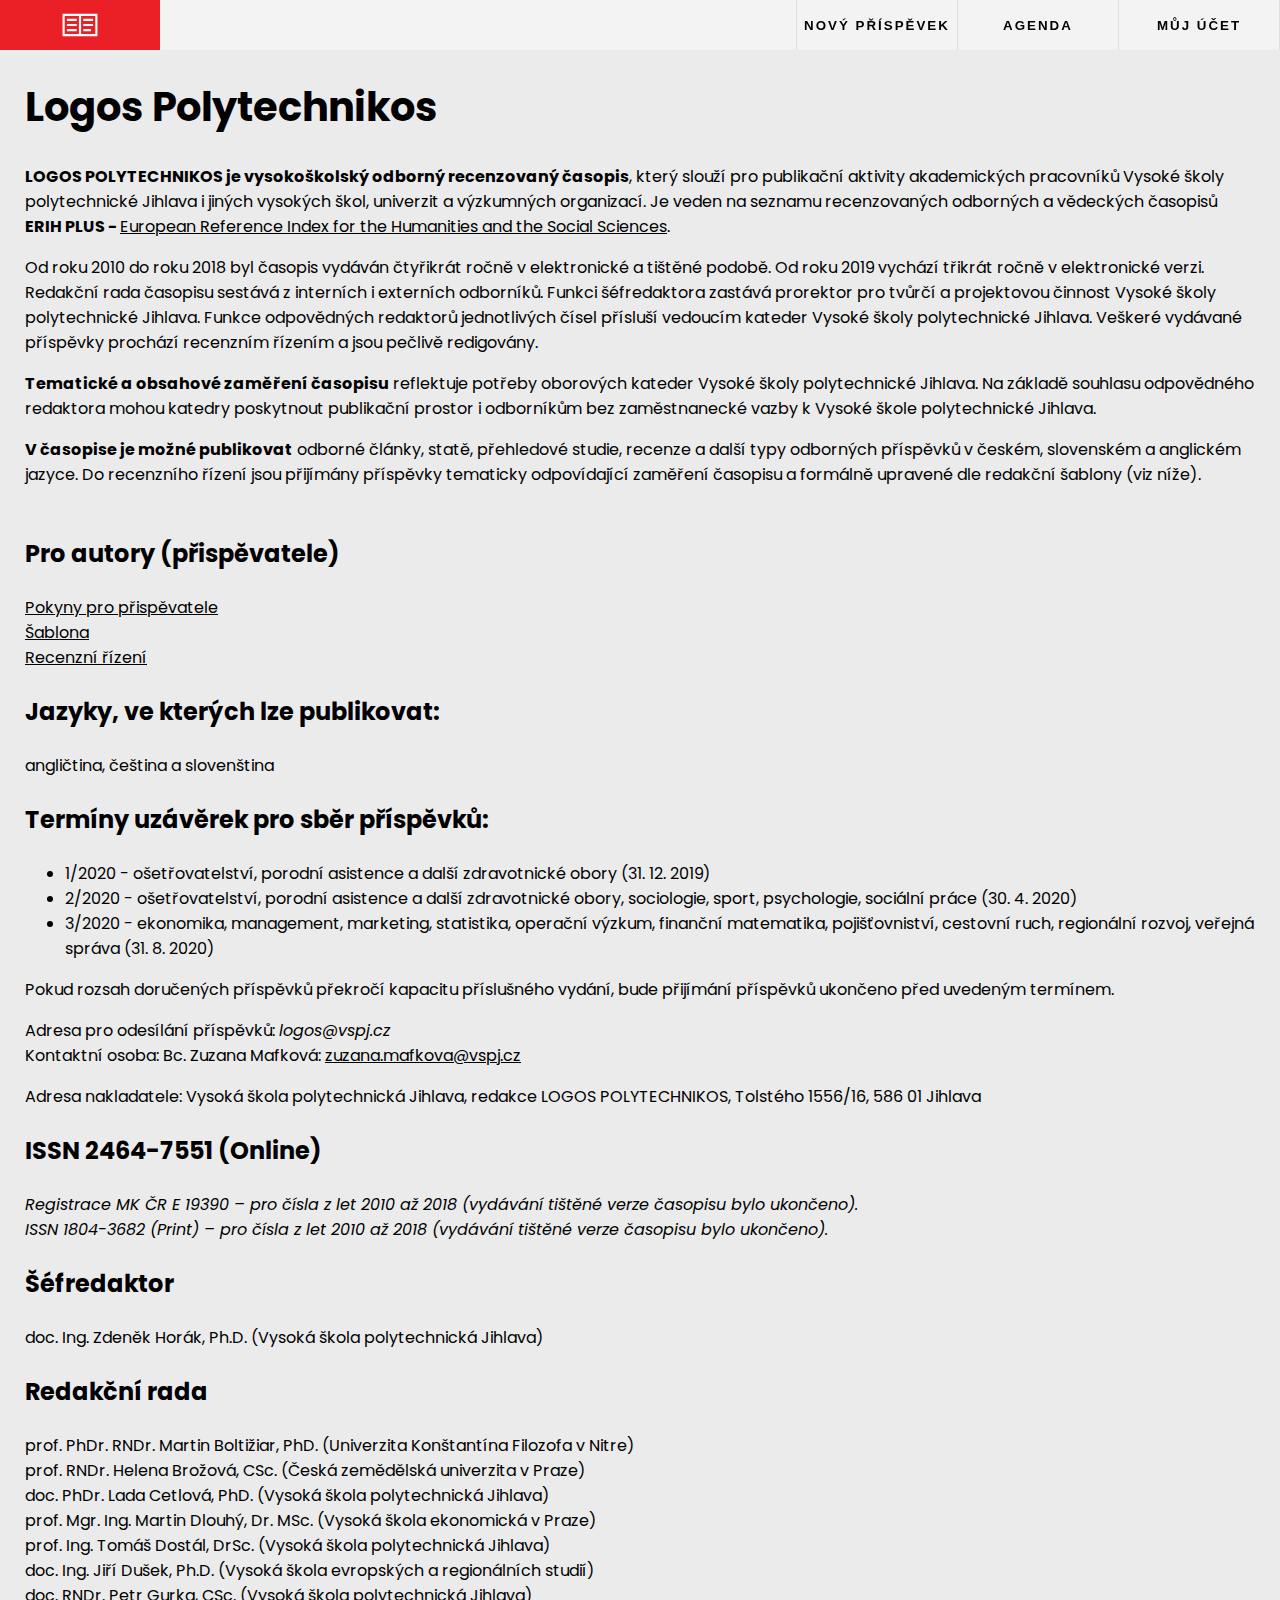
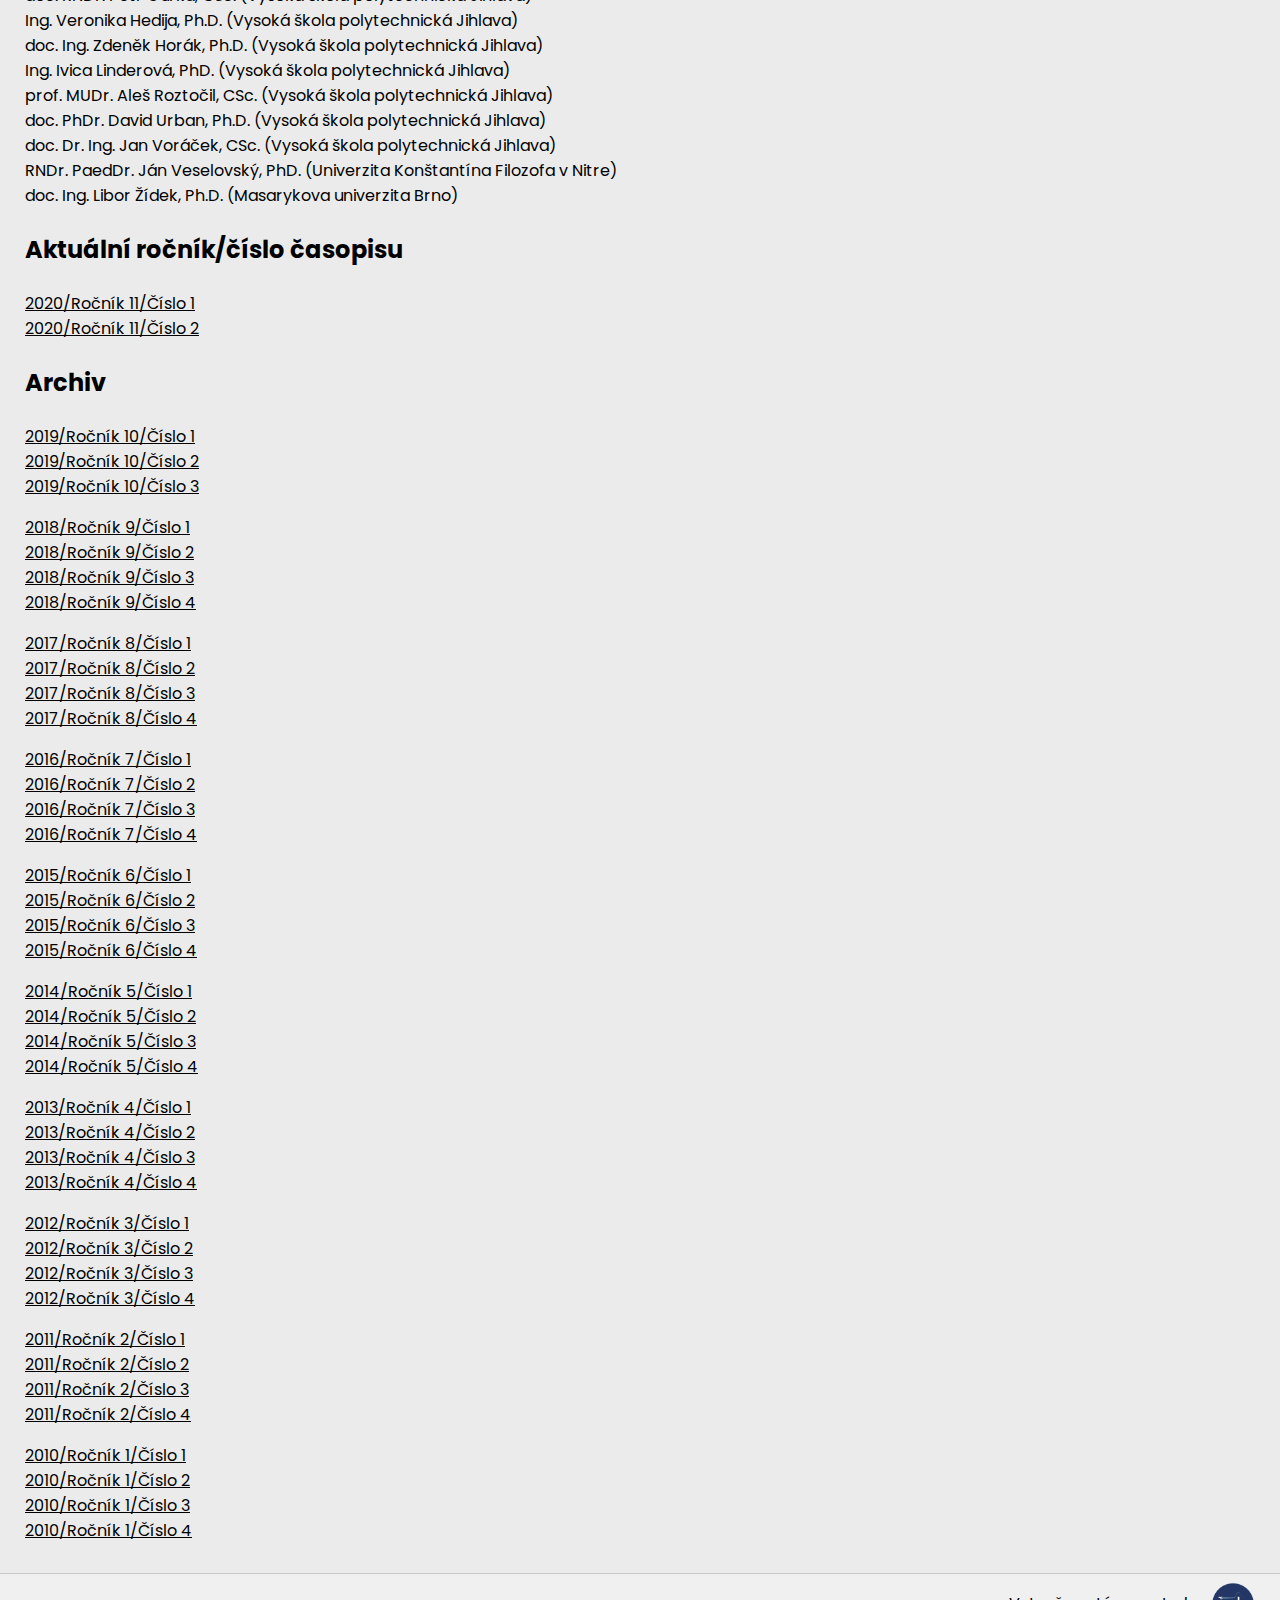
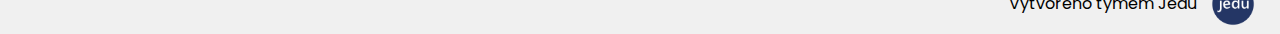
==== Source/index.html @ 64a35607 "First Web-page design" ====
<!DOCTYPE html>

<html lang="cs">

<head>

    <meta http-equiv="content-type" content="text/html;charset=utf-8">
    <meta name="viewport" content="width=device-width, initial-scale=1">
    <link rel="icon" type="image/x-icon" href="icon.png" />
    <title>Logos Polytechnikos</title>
    <link rel="stylesheet" href="https://fonts.googleapis.com/css?family=Poppins">
    <link rel="stylesheet" href="headerStyle.css">
    <link rel="stylesheet" href="style.css">
    <script src="header.js"></script>

</head>

<body>

    <div id="menu">

        <div id="menu-content">

            <div class="center">
                <a href="index.html" class="menu-item menu-element left">
                    <svg class="menu-link center" width="1365.333" height="1098.667" viewBox="0 0 1024 824">
                        <path d="M32 412v310h960V102H32v310zm450 0v250H92V162h390v250zm450 0v250H542V162h390v250zM152 269v30h270v-60H152v30zm0 143v30h270v-60H152v30zm0 143v30h270v-60H152v30zm450-286v30h270v-60H602v30zm0 143v30h270v-60H602v30zm0 143v30h210v-60H602v30z"/>
                    </svg>
                </a>
            </div>

            <div class="right menu-show">

                <div class="menu-show-img right">
                    <a onclick="toggleMenu()" class="menu-item menu-element right">
                        <svg class="menu-link center" width="248" height="245.333" viewBox="0 0 186 184">
                            <path d="M25 38v13h135V25H25v13zm0 54v13h135V79H25v13zm0 54v13h135v-26H25v13z"/>
                        </svg>
                    </a>
                </div>
            </div>

            <div class="right" id="menu-pages">
                <div class="menu-separator left"></div>
                <a href="prispevek.html" class="menu-item menu-element menu-btn left">
                    <div class="menu-link center">Nový příspěvek</div>
                </a>
                <div class="menu-separator left"></div>
                <a href="agenda.html" class="menu-item menu-element menu-btn left">
                    <div class="menu-link center">Agenda</div>
                </a>
                <div class="menu-separator left"></div>
                <a href="ucet.html" class="menu-item menu-element menu-btn left">
                    <div class="menu-link center">Můj účet</div>
                </a>
                <div class="menu-separator left"></div>
            </div>
        </div>

    </div>

    <div id="main-content">
        <div class="content-section">
            <h1>Logos Polytechnikos</h1>
            <p><strong>LOGOS POLYTECHNIKOS je vysokoškolský odborný recenzovaný časopis</strong>, který slouží pro publikační aktivity akademických pracovníků Vysoké školy polytechnické Jihlava i jiných vysokých škol, univerzit a výzkumných organizací. Je
                veden na seznamu recenzovaných odborných a vědeckých časopisů <strong>ERIH PLUS - </strong><a href="https://dbh.nsd.uib.no/publiseringskanaler/erihplus/periodical/info?id=488187">European Reference Index for the Humanities and the Social Sciences</a>.</p>
            <p>Od roku 2010 do roku 2018 byl časopis vydáván čtyřikrát ročně v elektronické a tištěné podobě. Od roku 2019 vychází třikrát ročně v elektronické verzi. Redakční rada časopisu sestává z&nbsp;interních i externích odborníků. Funkci šéfredaktora
                zastává prorektor pro tvůrčí a projektovou činnost Vysoké školy polytechnické Jihlava. Funkce odpovědných redaktorů jednotlivých čísel přísluší vedoucím kateder Vysoké školy polytechnické Jihlava. Veškeré vydávané příspěvky prochází recenzním
                řízením a jsou pečlivě redigovány.&nbsp;</p>
            <p><strong>Tematické a obsahové zaměření časopisu</strong> reflektuje potřeby oborových kateder Vysoké školy polytechnické Jihlava. Na základě souhlasu odpovědného redaktora mohou katedry poskytnout publikační prostor i&nbsp;odborníkům bez zaměstnanecké
                vazby k Vysoké škole polytechnické Jihlava.</p>
            <p><strong>V časopise je možné publikovat</strong> odborné články, statě, přehledové studie, recenze a další typy odborných příspěvků v&nbsp;českém, slovenském a anglickém jazyce. Do recenzního řízení jsou přijímány příspěvky tematicky odpovídající
                zaměření časopisu a formálně upravené dle redakční šablony (viz níže).<br /><br /></p>
            <h3>Pro autory (přispěvatele)</h3>
            <p><a href="http://www.vspj.cz/soubory/download/id/7344">Pokyny pro přispěvatele<br /></a><a href="https://www.vspj.cz/soubory/download/id/4186" title="&#x160;ablona">Šablona<br /></a><a href="http://www.vspj.cz/soubory/download/id/7345">Recenzní řízení</a></p>

            <h3>Jazyky, ve kterých lze publikovat:</h3>
            <p>angličtina, čeština a slovenština</p>

            <h3>Termíny uzávěrek pro sběr příspěvků:</h3>
            <ul>
                <li>1/2020 - ošetřovatelství, porodní asistence a další zdravotnické obory (31. 12. 2019)</li>
                <li>2/2020 - ošetřovatelství, porodní asistence a další zdravotnické obory, sociologie, sport, psychologie, sociální práce (30. 4. 2020)</li>
                <li>3/2020 - ekonomika, management, marketing, statistika, operační výzkum, finanční matematika, pojišťovniství, cestovní ruch, regionální rozvoj, veřejná správa (31. 8. 2020)</li>
            </ul>
            <p>Pokud rozsah doručených příspěvků překročí kapacitu příslušného vydání, bude přijímání příspěvků ukončeno před uvedeným termínem.</p>
            <p>Adresa pro odesílání příspěvků:&nbsp;<em>logos&#x40;vspj.cz <br /></em>Kontaktní osoba: Bc. Zuzana Mafková: <a href="mai&#x6C;&#x74;&#x6F;&#x3A;zuzana.mafkova&#x40;vspj.cz">zuzana.mafkova&#x40;vspj.cz</a></p>
            <p>Adresa nakladatele: Vysoká škola polytechnická Jihlava, redakce LOGOS POLYTECHNIKOS, Tolstého 1556/16, 586 01 Jihlava</p>
            <h3>ISSN 2464-7551 (Online)</h3>
            <p><em>Registrace MK ČR E 19390 – pro čísla z let 2010 až 2018 (vydávání tištěné verze časopisu bylo ukončeno). </em><br /><em>ISSN 1804-3682 (Print)&nbsp;– pro čísla z let 2010 až 2018 (vydávání tištěné verze časopisu bylo ukončeno).</em></p>
            <h3>Šéfredaktor</h3>
            <p>doc. Ing. Zdeněk Horák, Ph.D. (Vysoká škola polytechnická Jihlava)</p>
            <h3>Redakční rada</h3>
            <p>prof. PhDr. RNDr. Martin Boltižiar, PhD. (Univerzita Konštantína Filozofa v&nbsp;Nitre)<br />prof. RNDr. Helena Brožová, CSc. (Česká zemědělská univerzita v&nbsp;Praze)<br />doc. PhDr. Lada Cetlová, PhD. (Vysoká škola polytechnická Jihlava)<br
                />prof. Mgr. Ing. Martin Dlouhý, Dr. MSc. (Vysoká škola ekonomická v&nbsp;Praze)<br />prof. Ing. Tomáš Dostál, DrSc. (Vysoká škola polytechnická Jihlava)<br />doc. Ing. Jiří Dušek, Ph.D. (Vysoká škola evropských a regionálních studií)<br
                />doc. RNDr. Petr Gurka, CSc. (Vysoká škola polytechnická Jihlava)<br />Ing. Veronika Hedija, Ph.D. (Vysoká škola polytechnická Jihlava)<br />doc. Ing. Zdeněk Horák, Ph.D. (Vysoká škola polytechnická Jihlava)<br />Ing. Ivica Linderová,
                PhD. (Vysoká škola polytechnická Jihlava)<br />prof. MUDr. Aleš Roztočil, CSc. (Vysoká škola polytechnická Jihlava)<br />doc. PhDr. David Urban, Ph.D. (Vysoká škola polytechnická Jihlava)<br />doc. Dr. Ing. Jan Voráček, CSc. (Vysoká škola
                polytechnická Jihlava)
                <br />RNDr. PaedDr. Ján Veselovský, PhD. (Univerzita Konštantína Filozofa v&nbsp;Nitre)<br />doc. Ing. Libor Žídek, Ph.D. (Masarykova univerzita Brno)</p>
            <h3>Aktuální ročník/číslo časopisu</h3>
            <p><a href="http://www.vspj.cz/soubory/download/id/7778">2020/Ročník 11/Číslo 1<br /></a><a href="http://www.vspj.cz/soubory/download/id/7874" title="Logos Polytechnikos 2/2020">2020/Ročník 11/Číslo 2</a></p>
            <h3>Archiv</h3>
            <p><a href="http://www.vspj.cz/soubory/download/id/7354">2019/Ročník 10/Číslo 1<br /></a><a href="http://www.vspj.cz/soubory/download/id/7454">2019/Ročník 10/Číslo 2<br /></a><a href="http://www.vspj.cz/soubory/download/id/7648" title="Logos Polytechnikos 3/2019">2019/Ročník 10/Číslo 3</a></p>
            <p><a href="http://www.vspj.cz/soubory/download/id/6942">2018/Ročník 9/Číslo 1<br /></a><a href="http://www.vspj.cz/soubory/download/id/6914">2018/Ročník 9/Číslo 2 </a><br /><a href="http://www.vspj.cz/soubory/download/id/7192">2018/Ročník 9/Číslo 3</a><br
                /><a href="http://www.vspj.cz/soubory/download/id/7408">2018/Ročník 9/Číslo 4</a></p>
            <p><a href="http://www.vspj.cz/soubory/download/id/5966">2017/Ročník 8/Číslo 1<br /></a><a href="http://www.vspj.cz/soubory/download/id/6130">2017/Ročník 8/Číslo 2</a><br /><a href="http://www.vspj.cz/soubory/download/id/6282">2017/Ročník 8/Číslo 3<br /></a>
                <a href="http://www.vspj.cz/soubory/download/id/6564">2017/Ročník 8/Číslo 4</a>
            </p>
            <p><a href="http://www.vspj.cz/soubory/download/id/5087">2016/Ročník 7/Číslo 1 <br /></a><a href="http://www.vspj.cz/soubory/download/id/5303">2016/Ročník 7/Číslo 2 <br /></a><a href="http://www.vspj.cz/soubory/download/id/6027">2016/Ročník 7/Číslo 3<br /></a>
                <a href="http://www.vspj.cz/soubory/download/id/5711">2016/Ročník 7/Číslo 4</a>
            </p>
            <p><a href="http://www.vspj.cz/soubory/download/id/5083">2015/Ročník 6/Číslo 1</a>
                <a href="http://www.vspj.cz/soubory/download/id/2962"><br /> </a><a href="http://www.vspj.cz/soubory/download/id/5084">2015/Ročník 6/Číslo 2</a>
                <a href="http://www.vspj.cz/soubory/download/id/5085"><br />2015/Ročník 6/Číslo 3<br /></a><a href="http://www.vspj.cz/soubory/download/id/5086">2015/Ročník 6/Číslo 4</a></p>
            <p><a href="http://www.vspj.cz/soubory/download/id/5079">2014/Ročník 5/Číslo 1</a>
                <a href="http://www.vspj.cz/soubory/download/id/2962"><br /> </a><a href="http://www.vspj.cz/soubory/download/id/5080">2014/Ročník 5/Číslo 2</a>
                <a href="http://www.vspj.cz/soubory/download/id/2962"><br /> </a><a href="http://www.vspj.cz/soubory/download/id/5081">2014/Ročník 5/Číslo 3<br /></a><a href="http://www.vspj.cz/soubory/download/id/5082">2014/Ročník 5/Číslo 4</a></p>
            <p><a href="http://www.vspj.cz/soubory/download/id/5075">2013/Ročník 4/Číslo 1</a><br /> <a href="http://www.vspj.cz/soubory/download/id/5076">2013/Ročník 4/Číslo 2</a><br /> <a href="http://www.vspj.cz/soubory/download/id/5077">2013/Ročník 4/Číslo 3</a><br
                /> <a href="http://www.vspj.cz/soubory/download/id/5078">2013/Ročník 4/Číslo 4</a></p>
            <p><a href="http://www.vspj.cz/soubory/download/id/5071">2012/Ročník 3/Číslo 1</a><br /> <a href="http://www.vspj.cz/soubory/download/id/5072">2012/Ročník 3/Číslo 2</a><br /> <a href="http://www.vspj.cz/soubory/download/id/5121">2012/Ročník 3/Číslo 3</a><br
                /><a href="http://www.vspj.cz/soubory/download/id/5074">2012/Ročník 3/Číslo 4</a></p>
            <p><a href="https://www.vspj.cz/soubory/download/id/5067">2011/Ročník 2/Číslo 1</a><br /> <a href="https://www.vspj.cz/soubory/download/id/5068">2011/Ročník 2/Číslo 2</a><br /><a href="https://www.vspj.cz/soubory/download/id/5069">2011/Ročník 2/Číslo 3</a><br
                /> <a href="https://www.vspj.cz/soubory/download/id/5070">2011/Ročník 2/Číslo 4</a></p>
            <p><a href="https://www.vspj.cz/soubory/download/id/5063">2010/Ročník 1/Číslo 1</a><br /> <a href="https://www.vspj.cz/soubory/download/id/5064">2010/Ročník 1/Číslo 2</a><br /> <a href="https://www.vspj.cz/soubory/download/id/5065">2010/Ročník 1/Číslo 3</a><br
                /> <a href="https://www.vspj.cz/soubory/download/id/5066">2010/Ročník 1/Číslo 4</a></p>
        </div>
        <div id="page-footer">
            <div class="right"><img src="jedu.png" id="footer-jedu" /></div>
            <div class="right footer-text">Vytvořeno týmem Jedu</div>
        </div>
    </div>

</body>

</html>
---- Source/headerStyle.css ----
#menu {
    width: 100%;
    background-color: rgba(243, 243, 243, 0.95);
    position: fixed;
    font-family: 'Segoe UI', Tahoma, Geneva, Verdana, sans-serif;
    height: 50px;
    z-index: 1000;
}

#menu-content {
    max-width: 1700px;
    margin: auto;
}

.menu-item {
    width: 160px;
    height: 50px;
    position: relative;
    transition: width 0.15s;
    user-select: none;
}

.menu-show {
    display: none;
}

.menu-show-img {
    width: 100%;
}

.menu-element {
    cursor: pointer;
    overflow: hidden;
    color: black;
    fill: black;
}

.menu-element::before {
    background: #ea2026;
    content: "";
    position: absolute;
    top: 100%;
    left: 0%;
    transform: translate(-50%, -50%);
    transition: height 0.6s, width 0.6s, background 0.6s;
    width: 200%;
    height: 0%;
    z-index: 1;
    transform: translate(-50%, -50%) rotate(45deg);
}

.menu-logo {
    fill: black;
    transition: fill 0.24s;
    cursor: pointer;
    overflow: hidden;
}

.menu-logo:hover {
    fill: #ea2026;
}

.menu-element:hover::before {
    height: 600%;
}

.menu-element:hover {
    color: white;
    fill: white;
}

.menu-separator {
    height: 50px;
    width: 1px;
    background-color: rgb(223, 223, 223);
}

.menu-link {
    z-index: 2;
    text-align: center;
    font-size: 10pt;
    font-weight: 600;
    letter-spacing: 2px;
    text-transform: uppercase;
    transition: font-size 0.24s, letter-spacing 0.24s, color 0.24s, fill 0.24s;
}

.menu-item img,
.menu-item svg {
    max-width: 100%;
    max-height: 60%;
}

#menu-pages {
    display: block;
    overflow: visible;
    max-height: 50px;
}

@media screen and (max-width: 900px) {
    .menu-item {
        width: 125px;
    }
    .menu-link {
        font-size: 8pt;
        letter-spacing: 1px;
    }
}

@media screen and (max-width: 720px) {
    .menu-item {
        transition: width 0.0s;
    }
    .menu-link {
        transition: font-size 0.0s, letter-spacing 0.0s, color 0.24s, fill 0.24s;
    }
}

@media screen and (max-width: 620px) {
    #menu {
        background-color: rgb(243, 243, 243);
    }
    .menu-btn {
        display: block;
        width: 100%;
    }
    .menu-separator {
        display: none;
    }
    #menu-pages {
        width: 100%;
        transition: max-height 0.6s;
        max-height: 0;
        height: auto;
        background-color: rgb(231, 231, 231);
        overflow: hidden;
    }
    .menu-show {
        display: block;
    }
    .menu-link {
        font-size: 10pt;
        letter-spacing: 2px;
    }
    .menu-element::before {
        background: transparent;
        content: "";
        position: absolute;
        top: 0%;
        left: 0%;
        transition: height 0.24s, width 0.24s, background 0.24s;
        width: 100%;
        height: 100%;
        z-index: 1;
        transform: translate(0) rotate(0);
    }
    .menu-element:hover::before {
        background: #ea2026;
    }
}
---- Source/style.css ----
:root {
    --table-border-color: rgb(199, 199, 199);
}

body {
    padding: 0px;
    width: 100%;
    height: 100%;
    margin: 0px;
    font-family: 'Poppins', 'Segoe UI', Tahoma, Geneva, Verdana, sans-serif;
    box-sizing: border-box;
    background-color: rgb(225, 225, 225);
}

html {
    scroll-behavior: smooth;
}

img {
    vertical-align: bottom;
}

a {
    color: black;
    text-decoration: none;
}

.left {
    float: left;
}

.right {
    float: right;
}

a.anchor {
    display: block;
    position: relative;
    top: -50px;
    visibility: hidden;
}

.center {
    position: relative;
    top: 50%;
    left: 50%;
    -ms-transform: translate(-50%, -50%);
    transform: translate(-50%, -50%);
}

.center-y {
    position: absolute;
    top: 50%;
    -ms-transform: translateY(-50%);
    transform: translateY(-50%);
}

#main-content {
    box-sizing: border-box;
    padding-top: 50px;
    transition: all 0.6s;
    margin: auto;
    max-width: 1700px;
    background-color: rgb(235, 235, 235);
    padding: 50px 0px 50px 0px;
    min-height: 100vh;
    position: relative;
}

#main-content a {
    text-decoration: underline;
    color: black;
    transition: color 0.14s;
}

#main-content a:hover {
    color: #ea2026;
}

.content-section {
    padding: 0px 25px 25px 25px;
}

h1 {
    font-size: 30pt;
}

h2 {
    font-size: 22pt;
}

h3 {
    font-size: 18pt;
}

.datatable table {
    border: 1px solid var(--table-border-color);
    border-collapse: separate;
    border-left: 0;
    border-radius: 10px;
    border-spacing: 0px;
    width: 100%;
    overflow: hidden;
}

.datatable thead {
    display: table-header-group;
    vertical-align: middle;
    border-color: inherit;
    border-collapse: separate;
}

.datatable tr {
    display: table-row;
    vertical-align: inherit;
    border-color: inherit;
    background-color: rgb(244, 244, 244);
}

.datatable tr:nth-child(even) {
    background-color: rgb(244, 244, 244);
}

.datatable th,
.datatable td {
    padding: 5px 4px 6px 10px;
    text-align: left;
    vertical-align: top;
    border-left: 1px solid var(--table-border-color);
}

.datatable th {
    background-color: rgb(250, 250, 250);
}

.datatable td {
    border-top: 1px solid var(--table-border-color);
}

.datatable thead:first-child tr:first-child th:first-child,
.datatable tbody:first-child tr:first-child td:first-child {
    border-radius: 10px 0 0 0;
}

.datatable thead:last-child tr:last-child th:first-child,
.datatable tbody:last-child tr:last-child td:first-child {
    border-radius: 0 0 0 10px;
}

.formtable input {
    width: 100%;
}

.formtable table {
    width: 100%;
}

.formtable tr {
    height: 45px;
}

input[type=text] {
    border-color: var(--table-border-color);
    border-radius: 12px;
    border-style: solid;
    border-width: 1px;
    min-height: 32px;
    background-color: rgb(242, 242, 242);
    padding: 3px 10px;
    transition: background-color 0.24s, border-color 0.24s;
    font-size: 12pt;
    box-sizing: border-box;
    font-family: 'Poppins', 'Segoe UI', Tahoma, Geneva, Verdana, sans-serif;
}

input[type=text]:hover,
input[type=text]:focus {
    background-color: rgb(250, 250, 250);
}

input[type=text]:focus {
    border-color: rgb(140, 140, 140)
}

#cislo-field {
    width: 100%;
}


/* The container must be positioned relative: */

.custom-select {
    position: relative;
}

.custom-select select {
    display: none;
    /*hide original SELECT element: */
}

.select-selected {
    background-color: rgb(242, 242, 242);
}


/* Style the arrow inside the select element: */

.select-selected:after {
    position: absolute;
    content: "";
    top: 14px;
    right: 10px;
    width: 0;
    height: 0;
    border: 6px solid transparent;
    border-color: black transparent transparent transparent;
}


/* Point the arrow upwards when the select box is open (active): */

.select-selected.select-arrow-active:after {
    border-color: transparent transparent black transparent;
    top: 7px;
}


/* style the items (options), including the selected item: */

.select-items div,
.select-selected {
    color: black;
    padding: 3px 28px 3px 10px;
    min-height: 32px;
    font-size: 12pt;
    border: 1px solid transparent;
    border-color: var(--table-border-color);
    border-radius: 12px;
    cursor: pointer;
    width: 100%;
    box-sizing: border-box;
    opacity: 100%;
    transition: background-color 0.24s, border-color 0.24s, opacity 0.24s;
    user-select: none;
}


/* Style items (options): */

.select-items div {
    font-size: 12pt;
    overflow: hidden;
    background-color: rgb(242, 242, 242);
    border-width: 1px 0 0 0;
    border-radius: 0px;
    margin-top: -1px;
}

.select-items {
    position: absolute;
    top: 100%;
    left: 0;
    right: 0;
    z-index: 99;
    margin-top: 5px;
    border-radius: 12px;
    overflow: hidden;
    border: 1px solid var(--table-border-color);
    transition: background-color 0.24s, border-color 0.24s, opacity 0.24s;
    opacity: 1;
    visibility: visible;
}

.select-items.select-hide {
    opacity: 0;
    visibility: hidden;
}

form {
    width: 100%;
}

button,
input[type=submit] {
    border-color: var(--table-border-color);
    border-radius: 12px;
    border-style: solid;
    border-width: 1px;
    min-height: 32px;
    background-color: rgb(242, 242, 242);
    padding: 3px 10px;
    transition: background-color 0.24s, border-color 0.24s;
    font-size: 12pt;
    box-sizing: border-box;
    font-family: 'Poppins', 'Segoe UI', Tahoma, Geneva, Verdana, sans-serif;
    cursor: pointer;
    margin: 0px 5px;
}

.submit-center {
    text-align: center;
    width: 100%;
}

button:hover,
input[type=submit]:hover {
    background-color: rgb(250, 250, 250);
    border-color: rgb(140, 140, 140);
}


/* Hide the items when the select box is closed: */

.select-items div:hover,
.same-as-selected {
    background-color: rgb(250, 250, 250);
}

.select-selected:hover {
    background-color: rgb(250, 250, 250);
}

.select-selected.select-arrow-active {
    background-color: rgb(250, 250, 250);
    border-color: rgb(140, 140, 140);
}

#page-footer {
    height: 61px;
    padding: 0 25px;
    position: absolute;
    bottom: 0;
    width: 100%;
    box-sizing: border-box;
    border-width: 1px 0 0 0;
    border-style: solid;
    border-color: rgb(200, 200, 200);
    box-sizing: border-box;
    background-color: rgb(240, 240, 240);
}

#footer-jedu {
    max-height: 44px;
    margin: 8px 0px 8px 15px;
}

.footer-text {
    transform: translateY(17px);
}

.account-info {
    margin: 35px 25px;
}

.name-row {
    height: 100px;
    display: block;
    margin-bottom: 20px;
}

.user-img img {
    max-height: 100px;
}

.user-id {
    margin-left: 30px;
}

.user-name {
    height: 55px;
    line-height: 80px;
    text-align: center;
    font-size: 24pt;
    display: block;
}

.user-role {
    font-size: 14pt;
    margin-left: 10px;
    display: block;
}

.account-table {
    margin-left: 20px;
}

.account-table tr {
    height: 33px;
}

@media screen and (max-width: 620px) {
    a.anchor {
        top: -250px;
    }
}
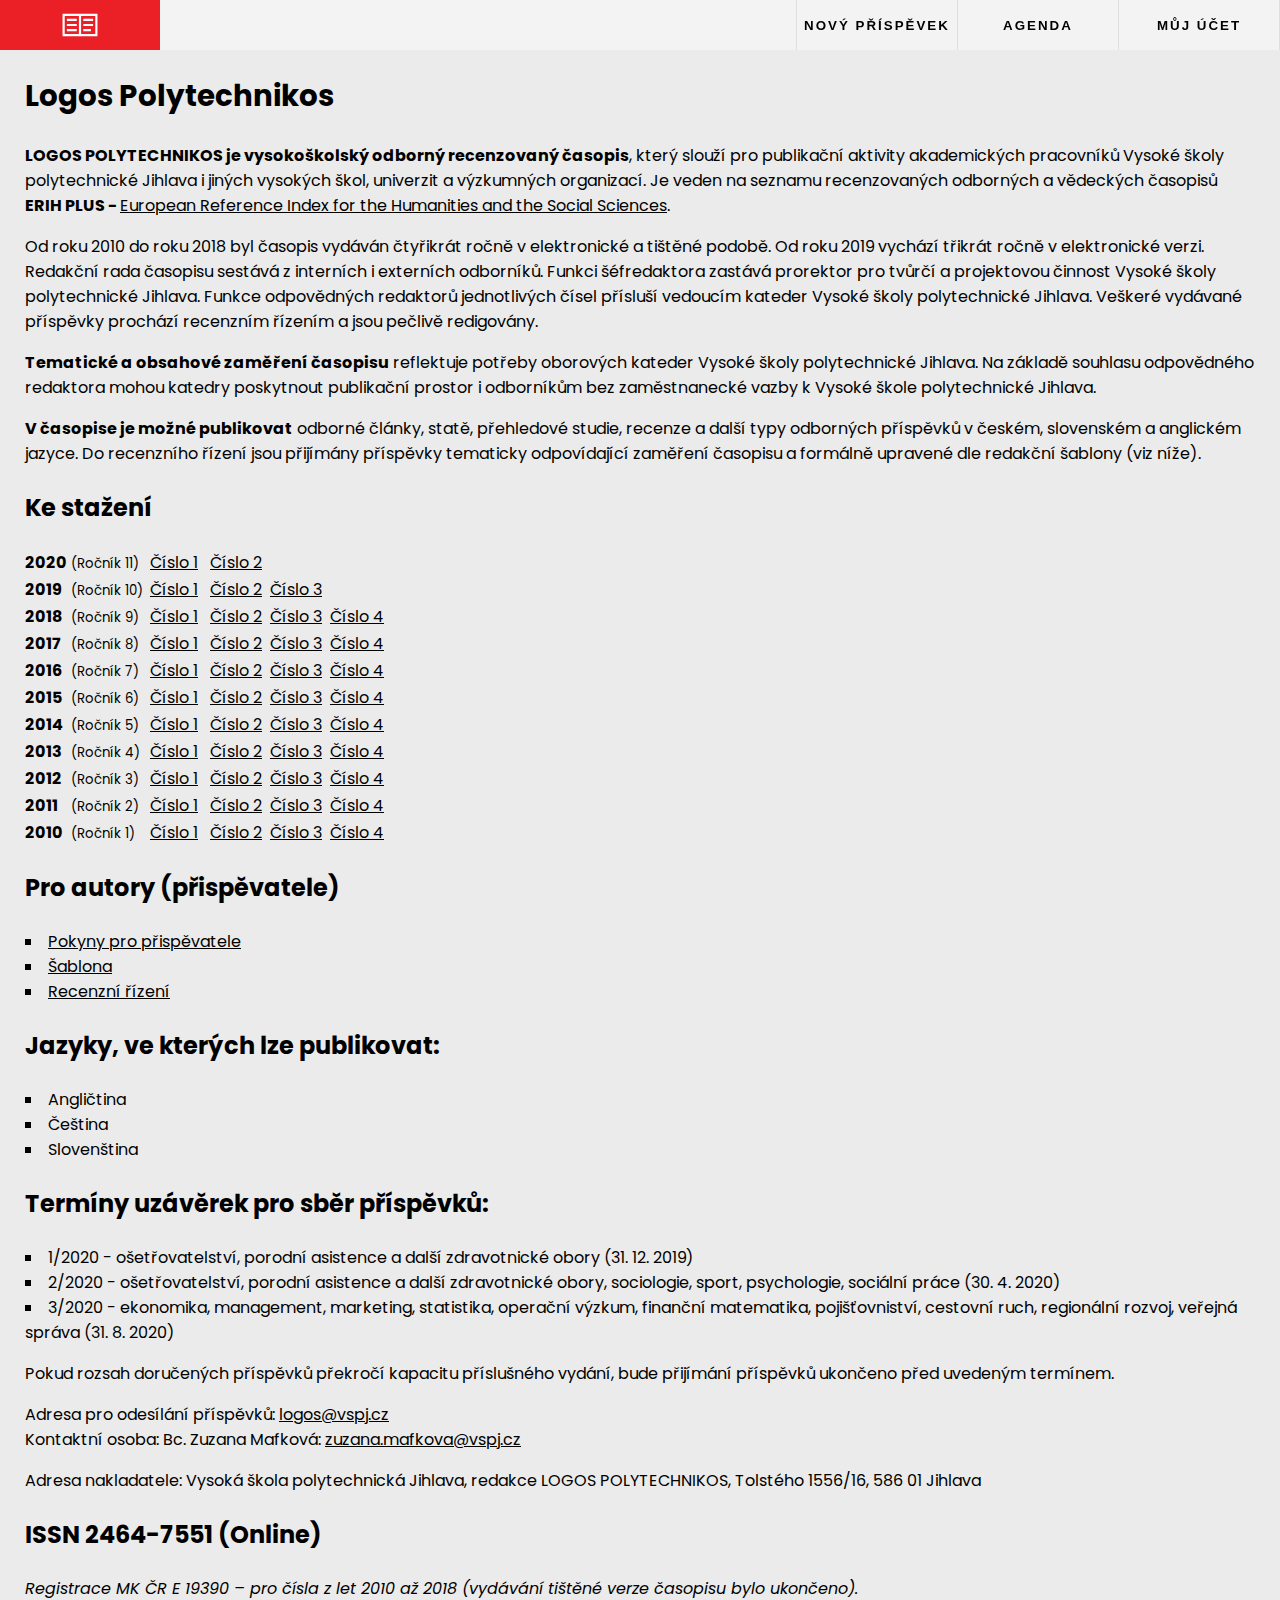
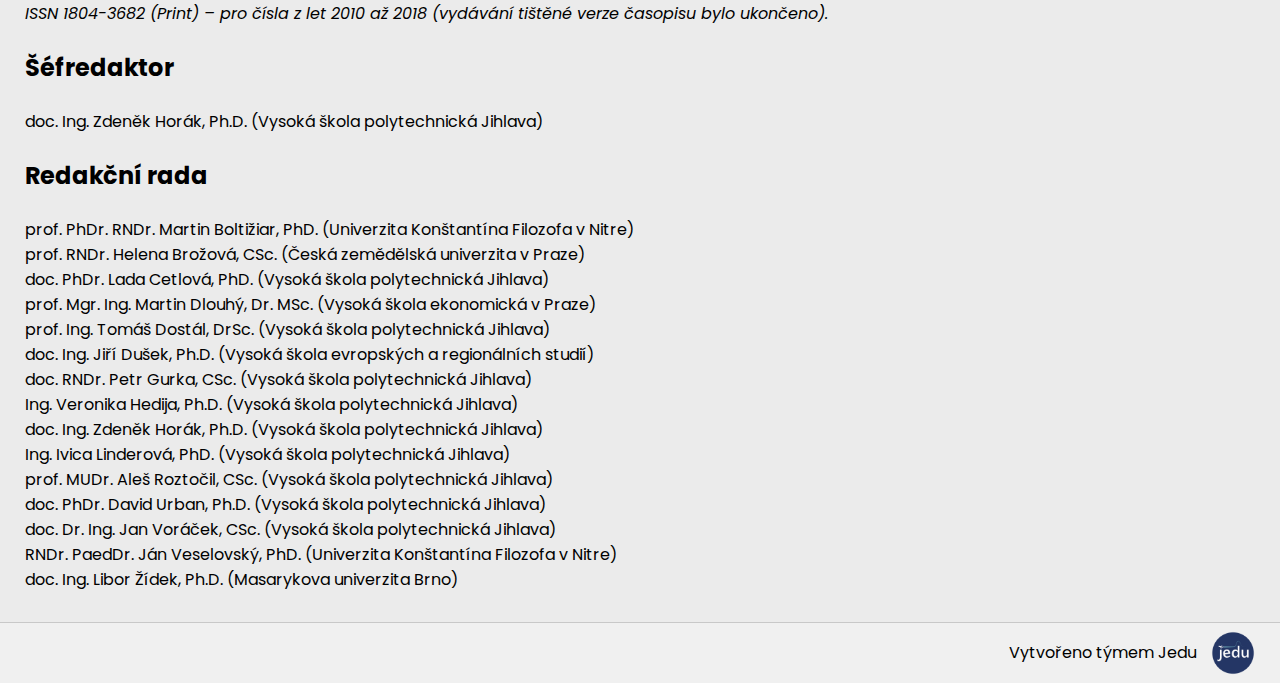
==== commit 5e750bc8: "Small design and first page update" ====
--- a/Source/index.html
+++ b/Source/index.html
@@ -61,7 +61,7 @@
 
     <div id="main-content">
         <div class="content-section">
-            <h1>Logos Polytechnikos</h1>
+            <h2>Logos Polytechnikos</h2>
             <p><strong>LOGOS POLYTECHNIKOS je vysokoškolský odborný recenzovaný časopis</strong>, který slouží pro publikační aktivity akademických pracovníků Vysoké školy polytechnické Jihlava i jiných vysokých škol, univerzit a výzkumných organizací. Je
                 veden na seznamu recenzovaných odborných a vědeckých časopisů <strong>ERIH PLUS - </strong><a href="https://dbh.nsd.uib.no/publiseringskanaler/erihplus/periodical/info?id=488187">European Reference Index for the Humanities and the Social Sciences</a>.</p>
             <p>Od roku 2010 do roku 2018 byl časopis vydáván čtyřikrát ročně v elektronické a tištěné podobě. Od roku 2019 vychází třikrát ročně v elektronické verzi. Redakční rada časopisu sestává z&nbsp;interních i externích odborníků. Funkci šéfredaktora
@@ -70,12 +70,108 @@
             <p><strong>Tematické a obsahové zaměření časopisu</strong> reflektuje potřeby oborových kateder Vysoké školy polytechnické Jihlava. Na základě souhlasu odpovědného redaktora mohou katedry poskytnout publikační prostor i&nbsp;odborníkům bez zaměstnanecké
                 vazby k Vysoké škole polytechnické Jihlava.</p>
             <p><strong>V časopise je možné publikovat</strong> odborné články, statě, přehledové studie, recenze a další typy odborných příspěvků v&nbsp;českém, slovenském a anglickém jazyce. Do recenzního řízení jsou přijímány příspěvky tematicky odpovídající
-                zaměření časopisu a formálně upravené dle redakční šablony (viz níže).<br /><br /></p>
+                zaměření časopisu a formálně upravené dle redakční šablony (viz níže).</p>
+            <h3>Ke stažení</h3>
+            <div class="archiv-box">
+                <div class="archiv-rocnik">
+                    <h4>2020</h4>
+                    <h5>(Ročník 11)</h5>
+                    <a href="http://www.vspj.cz/soubory/download/id/7778">Číslo 1</a>
+                    <a href="http://www.vspj.cz/soubory/download/id/7874">Číslo 2</a>
+                </div>
+                <div class="archiv-rocnik">
+                    <h4>2019</h4>
+                    <h5>(Ročník 10)</h5>
+                    <a href="http://www.vspj.cz/soubory/download/id/7354">Číslo 1</a>
+                    <a href="http://www.vspj.cz/soubory/download/id/7454">Číslo 2</a>
+                    <a href="http://www.vspj.cz/soubory/download/id/7648">Číslo 3</a>
+                </div>
+                <div class="archiv-rocnik">
+                    <h4>2018</h4>
+                    <h5>(Ročník 9)</h5>
+                    <a href="http://www.vspj.cz/soubory/download/id/6942">Číslo 1</a>
+                    <a href="http://www.vspj.cz/soubory/download/id/6914">Číslo 2 </a>
+                    <a href="http://www.vspj.cz/soubory/download/id/7192">Číslo 3</a>
+                    <a href="http://www.vspj.cz/soubory/download/id/7408">Číslo 4</a>
+                </div>
+                <div class="archiv-rocnik">
+                    <h4>2017</h4>
+                    <h5>(Ročník 8)</h5>
+                    <a href="http://www.vspj.cz/soubory/download/id/5966">Číslo 1</a>
+                    <a href="http://www.vspj.cz/soubory/download/id/6130">Číslo 2</a>
+                    <a href="http://www.vspj.cz/soubory/download/id/6282">Číslo 3</a>
+                    <a href="http://www.vspj.cz/soubory/download/id/6564">Číslo 4</a>
+                </div>
+                <div class="archiv-rocnik">
+                    <h4>2016</h4>
+                    <h5>(Ročník 7)</h5>
+                    <a href="http://www.vspj.cz/soubory/download/id/5087">Číslo 1</a>
+                    <a href="http://www.vspj.cz/soubory/download/id/5303">Číslo 2 </a>
+                    <a href="http://www.vspj.cz/soubory/download/id/6027">Číslo 3</a>
+                    <a href="http://www.vspj.cz/soubory/download/id/5711">Číslo 4</a>
+                </div>
+                <div class="archiv-rocnik">
+                    <h4>2015</h4>
+                    <h5>(Ročník 6)</h5>
+                    <a href="http://www.vspj.cz/soubory/download/id/5083">Číslo 1</a>
+                    <a href="http://www.vspj.cz/soubory/download/id/5084">Číslo 2</a>
+                    <a href="http://www.vspj.cz/soubory/download/id/5085">Číslo 3</a>
+                    <a href="http://www.vspj.cz/soubory/download/id/5086">Číslo 4</a>
+                </div>
+                <div class="archiv-rocnik">
+                    <h4>2014</h4>
+                    <h5>(Ročník 5)</h5>
+                    <a href="http://www.vspj.cz/soubory/download/id/5079">Číslo 1</a>
+                    <a href="http://www.vspj.cz/soubory/download/id/5080">Číslo 2</a>
+                    <a href="http://www.vspj.cz/soubory/download/id/5081">Číslo 3</a>
+                    <a href="http://www.vspj.cz/soubory/download/id/5082">Číslo 4</a>
+                </div>
+                <div class="archiv-rocnik">
+                    <h4>2013</h4>
+                    <h5>(Ročník 4)</h5>
+                    <a href="http://www.vspj.cz/soubory/download/id/5075">Číslo 1</a>
+                    <a href="http://www.vspj.cz/soubory/download/id/5076">Číslo 2</a>
+                    <a href="http://www.vspj.cz/soubory/download/id/5077">Číslo 3</a>
+                    <a href="http://www.vspj.cz/soubory/download/id/5078">Číslo 4</a>
+                </div>
+                <div class="archiv-rocnik">
+                    <h4>2012</h4>
+                    <h5>(Ročník 3)</h5>
+                    <a href="http://www.vspj.cz/soubory/download/id/5071">Číslo 1</a>
+                    <a href="http://www.vspj.cz/soubory/download/id/5072">Číslo 2</a>
+                    <a href="http://www.vspj.cz/soubory/download/id/5121">Číslo 3</a>
+                    <a href="http://www.vspj.cz/soubory/download/id/5074">Číslo 4</a>
+                </div>
+                <div class="archiv-rocnik">
+                    <h4>2011</h4>
+                    <h5>(Ročník 2)</h5>
+                    <a href="https://www.vspj.cz/soubory/download/id/5067">Číslo 1</a>
+                    <a href="https://www.vspj.cz/soubory/download/id/5068">Číslo 2</a>
+                    <a href="https://www.vspj.cz/soubory/download/id/5069">Číslo 3</a>
+                    <a href="https://www.vspj.cz/soubory/download/id/5070">Číslo 4</a>
+                </div>
+                <div class="archiv-rocnik">
+                    <h4>2010</h4>
+                    <h5>(Ročník 1)</h5>
+                    <a href="https://www.vspj.cz/soubory/download/id/5063">Číslo 1</a>
+                    <a href="https://www.vspj.cz/soubory/download/id/5064">Číslo 2</a>
+                    <a href="https://www.vspj.cz/soubory/download/id/5065">Číslo 3</a>
+                    <a href="https://www.vspj.cz/soubory/download/id/5066">Číslo 4</a>
+                </div>
+            </div>
             <h3>Pro autory (přispěvatele)</h3>
-            <p><a href="http://www.vspj.cz/soubory/download/id/7344">Pokyny pro přispěvatele<br /></a><a href="https://www.vspj.cz/soubory/download/id/4186" title="&#x160;ablona">Šablona<br /></a><a href="http://www.vspj.cz/soubory/download/id/7345">Recenzní řízení</a></p>
+            <ul>
+                <li><a href="http://www.vspj.cz/soubory/download/id/7344">Pokyny pro přispěvatele</a></li>
+                <li><a href="https://www.vspj.cz/soubory/download/id/4186" title="&#x160;ablona">Šablona</a></li>
+                <li><a href="http://www.vspj.cz/soubory/download/id/7345">Recenzní řízení</a></li>
+            </ul>
 
             <h3>Jazyky, ve kterých lze publikovat:</h3>
-            <p>angličtina, čeština a slovenština</p>
+            <ul>
+                <li>Angličtina</li>
+                <li>Čeština</li>
+                <li>Slovenština</li>
+            </ul>
 
             <h3>Termíny uzávěrek pro sběr příspěvků:</h3>
             <ul>
@@ -84,7 +180,7 @@
                 <li>3/2020 - ekonomika, management, marketing, statistika, operační výzkum, finanční matematika, pojišťovniství, cestovní ruch, regionální rozvoj, veřejná správa (31. 8. 2020)</li>
             </ul>
             <p>Pokud rozsah doručených příspěvků překročí kapacitu příslušného vydání, bude přijímání příspěvků ukončeno před uvedeným termínem.</p>
-            <p>Adresa pro odesílání příspěvků:&nbsp;<em>logos&#x40;vspj.cz <br /></em>Kontaktní osoba: Bc. Zuzana Mafková: <a href="mai&#x6C;&#x74;&#x6F;&#x3A;zuzana.mafkova&#x40;vspj.cz">zuzana.mafkova&#x40;vspj.cz</a></p>
+            <p>Adresa pro odesílání příspěvků: <a href="mailto:zuzana.mafkova@vspj.cz">logos@vspj.cz</a> <br /></em>Kontaktní osoba: Bc. Zuzana Mafková: <a href="mailto:zuzana.mafkova@vspj.cz">zuzana.mafkova@vspj.cz</a></p>
             <p>Adresa nakladatele: Vysoká škola polytechnická Jihlava, redakce LOGOS POLYTECHNIKOS, Tolstého 1556/16, 586 01 Jihlava</p>
             <h3>ISSN 2464-7551 (Online)</h3>
             <p><em>Registrace MK ČR E 19390 – pro čísla z let 2010 až 2018 (vydávání tištěné verze časopisu bylo ukončeno). </em><br /><em>ISSN 1804-3682 (Print)&nbsp;– pro čísla z let 2010 až 2018 (vydávání tištěné verze časopisu bylo ukončeno).</em></p>
@@ -97,35 +193,10 @@
                 PhD. (Vysoká škola polytechnická Jihlava)<br />prof. MUDr. Aleš Roztočil, CSc. (Vysoká škola polytechnická Jihlava)<br />doc. PhDr. David Urban, Ph.D. (Vysoká škola polytechnická Jihlava)<br />doc. Dr. Ing. Jan Voráček, CSc. (Vysoká škola
                 polytechnická Jihlava)
                 <br />RNDr. PaedDr. Ján Veselovský, PhD. (Univerzita Konštantína Filozofa v&nbsp;Nitre)<br />doc. Ing. Libor Žídek, Ph.D. (Masarykova univerzita Brno)</p>
-            <h3>Aktuální ročník/číslo časopisu</h3>
-            <p><a href="http://www.vspj.cz/soubory/download/id/7778">2020/Ročník 11/Číslo 1<br /></a><a href="http://www.vspj.cz/soubory/download/id/7874" title="Logos Polytechnikos 2/2020">2020/Ročník 11/Číslo 2</a></p>
-            <h3>Archiv</h3>
-            <p><a href="http://www.vspj.cz/soubory/download/id/7354">2019/Ročník 10/Číslo 1<br /></a><a href="http://www.vspj.cz/soubory/download/id/7454">2019/Ročník 10/Číslo 2<br /></a><a href="http://www.vspj.cz/soubory/download/id/7648" title="Logos Polytechnikos 3/2019">2019/Ročník 10/Číslo 3</a></p>
-            <p><a href="http://www.vspj.cz/soubory/download/id/6942">2018/Ročník 9/Číslo 1<br /></a><a href="http://www.vspj.cz/soubory/download/id/6914">2018/Ročník 9/Číslo 2 </a><br /><a href="http://www.vspj.cz/soubory/download/id/7192">2018/Ročník 9/Číslo 3</a><br
-                /><a href="http://www.vspj.cz/soubory/download/id/7408">2018/Ročník 9/Číslo 4</a></p>
-            <p><a href="http://www.vspj.cz/soubory/download/id/5966">2017/Ročník 8/Číslo 1<br /></a><a href="http://www.vspj.cz/soubory/download/id/6130">2017/Ročník 8/Číslo 2</a><br /><a href="http://www.vspj.cz/soubory/download/id/6282">2017/Ročník 8/Číslo 3<br /></a>
-                <a href="http://www.vspj.cz/soubory/download/id/6564">2017/Ročník 8/Číslo 4</a>
-            </p>
-            <p><a href="http://www.vspj.cz/soubory/download/id/5087">2016/Ročník 7/Číslo 1 <br /></a><a href="http://www.vspj.cz/soubory/download/id/5303">2016/Ročník 7/Číslo 2 <br /></a><a href="http://www.vspj.cz/soubory/download/id/6027">2016/Ročník 7/Číslo 3<br /></a>
-                <a href="http://www.vspj.cz/soubory/download/id/5711">2016/Ročník 7/Číslo 4</a>
-            </p>
-            <p><a href="http://www.vspj.cz/soubory/download/id/5083">2015/Ročník 6/Číslo 1</a>
-                <a href="http://www.vspj.cz/soubory/download/id/2962"><br /> </a><a href="http://www.vspj.cz/soubory/download/id/5084">2015/Ročník 6/Číslo 2</a>
-                <a href="http://www.vspj.cz/soubory/download/id/5085"><br />2015/Ročník 6/Číslo 3<br /></a><a href="http://www.vspj.cz/soubory/download/id/5086">2015/Ročník 6/Číslo 4</a></p>
-            <p><a href="http://www.vspj.cz/soubory/download/id/5079">2014/Ročník 5/Číslo 1</a>
-                <a href="http://www.vspj.cz/soubory/download/id/2962"><br /> </a><a href="http://www.vspj.cz/soubory/download/id/5080">2014/Ročník 5/Číslo 2</a>
-                <a href="http://www.vspj.cz/soubory/download/id/2962"><br /> </a><a href="http://www.vspj.cz/soubory/download/id/5081">2014/Ročník 5/Číslo 3<br /></a><a href="http://www.vspj.cz/soubory/download/id/5082">2014/Ročník 5/Číslo 4</a></p>
-            <p><a href="http://www.vspj.cz/soubory/download/id/5075">2013/Ročník 4/Číslo 1</a><br /> <a href="http://www.vspj.cz/soubory/download/id/5076">2013/Ročník 4/Číslo 2</a><br /> <a href="http://www.vspj.cz/soubory/download/id/5077">2013/Ročník 4/Číslo 3</a><br
-                /> <a href="http://www.vspj.cz/soubory/download/id/5078">2013/Ročník 4/Číslo 4</a></p>
-            <p><a href="http://www.vspj.cz/soubory/download/id/5071">2012/Ročník 3/Číslo 1</a><br /> <a href="http://www.vspj.cz/soubory/download/id/5072">2012/Ročník 3/Číslo 2</a><br /> <a href="http://www.vspj.cz/soubory/download/id/5121">2012/Ročník 3/Číslo 3</a><br
-                /><a href="http://www.vspj.cz/soubory/download/id/5074">2012/Ročník 3/Číslo 4</a></p>
-            <p><a href="https://www.vspj.cz/soubory/download/id/5067">2011/Ročník 2/Číslo 1</a><br /> <a href="https://www.vspj.cz/soubory/download/id/5068">2011/Ročník 2/Číslo 2</a><br /><a href="https://www.vspj.cz/soubory/download/id/5069">2011/Ročník 2/Číslo 3</a><br
-                /> <a href="https://www.vspj.cz/soubory/download/id/5070">2011/Ročník 2/Číslo 4</a></p>
-            <p><a href="https://www.vspj.cz/soubory/download/id/5063">2010/Ročník 1/Číslo 1</a><br /> <a href="https://www.vspj.cz/soubory/download/id/5064">2010/Ročník 1/Číslo 2</a><br /> <a href="https://www.vspj.cz/soubory/download/id/5065">2010/Ročník 1/Číslo 3</a><br
-                /> <a href="https://www.vspj.cz/soubory/download/id/5066">2010/Ročník 1/Číslo 4</a></p>
+
         </div>
         <div id="page-footer">
-            <div class="right"><img src="jedu.png" id="footer-jedu" /></div>
+            <div class="right"><img src="jedu.png" id="footer-jedu" alt="Logo Jedu" /></div>
             <div class="right footer-text">Vytvořeno týmem Jedu</div>
         </div>
     </div>
--- a/Source/style.css
+++ b/Source/style.css
@@ -1,5 +1,9 @@
 :root {
     --table-border-color: rgb(199, 199, 199);
+}
+
+html {
+    overflow-y: scroll;
 }
 
 body {
@@ -10,6 +14,8 @@
     font-family: 'Poppins', 'Segoe UI', Tahoma, Geneva, Verdana, sans-serif;
     box-sizing: border-box;
     background-color: rgb(225, 225, 225);
+    background-image: url(bg.png);
+    background-position: center top;
 }
 
 html {
@@ -92,6 +98,14 @@
 h3 {
     font-size: 18pt;
 }
+
+ul {
+    padding: 0;
+    list-style-type: square;
+    list-style-position: inside;
+}
+
+li {}
 
 .datatable table {
     border: 1px solid var(--table-border-color);
@@ -388,6 +402,26 @@
     height: 33px;
 }
 
+.archiv-rocnik h4 {
+    margin: 1px 0;
+    width: 42px;
+    display: inline-block;
+}
+
+.archiv-rocnik h5 {
+    margin: 0;
+    width: 75px;
+    display: inline-block;
+    font-weight: normal;
+}
+
+.archiv-rocnik a {
+    margin: 0;
+    width: 56px;
+    display: inline-block;
+    font-weight: normal;
+}
+
 @media screen and (max-width: 620px) {
     a.anchor {
         top: -250px;
